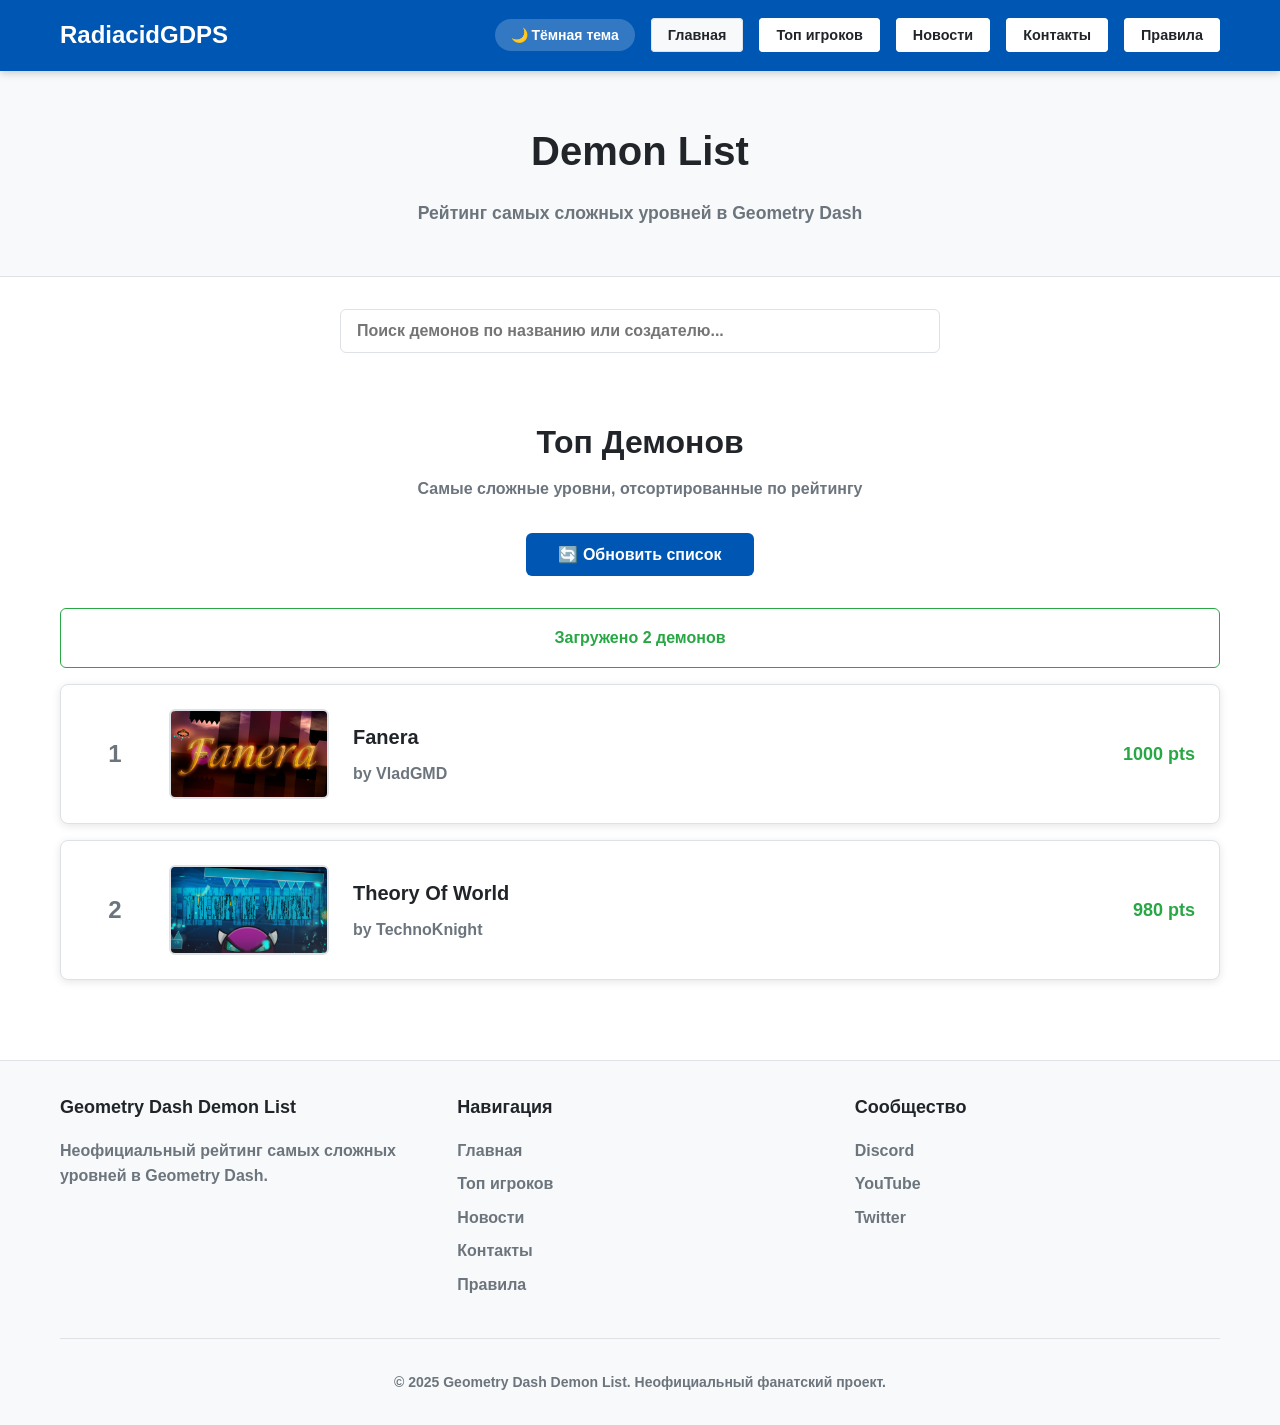
==== index.html @ 88712d81 "Update index.html" ====
<!DOCTYPE html>
<html lang="ru">
<head>
    <meta charset="UTF-8">
    <meta name="viewport" content="width=device-width, initial-scale=1.0">
    <title>Radiacid GDPS</title>
    <style>
        :root {
            --bg-primary: #ffffff;
            --bg-secondary: #f8f9fa;
            --bg-tertiary: #e9ecef;
            --text-primary: #212529;
            --text-secondary: #6c757d;
            --accent-blue: #0056b3;
            --accent-green: #28a745;
            --border-color: #dee2e6;
            --card-shadow: 0 2px 8px rgba(0,0,0,0.1);
            --header-blue: #0056b3;
        }
        
        [data-theme="dark"] {
            --bg-primary: #1a1a1a;
            --bg-secondary: #2d2d2d;
            --bg-tertiary: #3d3d3d;
            --text-primary: #ffffff;
            --text-secondary: #b0b0b0;
            --accent-blue: #4d8fe5;
            --accent-green: #34c759;
            --border-color: #404040;
            --card-shadow: 0 2px 8px rgba(0,0,0,0.3);
            --header-blue: #003d82;
        }
        
        * {
            margin: 0;
            padding: 0;
            box-sizing: border-box;
            font-family: 'Segoe UI', Tahoma, Geneva, Verdana, sans-serif;
        }
        
        body {
            background-color: var(--bg-primary);
            color: var(--text-primary);
            line-height: 1.6;
            transition: all 0.3s ease;
            font-weight: 600;
        }
        
        .container {
            max-width: 1200px;
            margin: 0 auto;
            padding: 0 20px;
        }
        
        /* Header */
        header {
            background: var(--header-blue);
            border-bottom: 1px solid var(--header-blue);
            padding: 1rem 0;
            position: sticky;
            top: 0;
            z-index: 100;
            box-shadow: 0 2px 8px rgba(0,0,0,0.2);
        }
        
        .header-content {
            display: flex;
            justify-content: space-between;
            align-items: center;
        }
        
        .logo {
            font-size: 1.5rem;
            font-weight: 800;
            color: white;
            text-decoration: none;
        }
        
        .header-controls {
            display: flex;
            align-items: center;
            gap: 1rem;
        }
        
        .theme-toggle {
            background: rgba(255,255,255,0.2);
            border: none;
            border-radius: 20px;
            padding: 0.5rem 1rem;
            color: white;
            cursor: pointer;
            font-weight: 600;
            font-size: 0.875rem;
            transition: all 0.3s ease;
        }
        
        .theme-toggle:hover {
            background: rgba(255,255,255,0.3);
        }
        
        nav ul {
            display: flex;
            list-style: none;
            gap: 1rem;
        }
        
        nav ul li a {
            color: var(--text-primary);
            text-decoration: none;
            font-weight: 700;
            padding: 0.5rem 1rem;
            border-radius: 4px;
            transition: all 0.2s;
            background: white;
            border: 1px solid white;
            font-size: 0.9rem;
        }
        
        nav ul li a:hover,
        nav ul li a.active {
            background: var(--bg-secondary);
            color: var(--text-primary);
            border-color: var(--border-color);
        }
        
        /* Hero Section */
        .hero {
            padding: 3rem 0;
            text-align: center;
            background: var(--bg-secondary);
            border-bottom: 1px solid var(--border-color);
        }
        
        .hero h1 {
            font-size: 2.5rem;
            margin-bottom: 1rem;
            color: var(--text-primary);
            font-weight: 800;
        }
        
        .hero p {
            font-size: 1.1rem;
            color: var(--text-secondary);
            max-width: 600px;
            margin: 0 auto;
            font-weight: 600;
        }
        
        /* Search Section */
        .search-section {
            padding: 2rem 0;
            background: var(--bg-primary);
        }
        
        .search-container {
            max-width: 600px;
            margin: 0 auto;
            position: relative;
        }
        
        .search-input {
            width: 100%;
            padding: 0.75rem 1rem;
            font-size: 1rem;
            border: 1px solid var(--border-color);
            border-radius: 6px;
            background: var(--bg-primary);
            color: var(--text-primary);
            font-weight: 600;
        }
        
        .search-input:focus {
            outline: none;
            border-color: var(--accent-blue);
            box-shadow: 0 0 0 2px rgba(0,123,255,0.25);
        }
        
        .search-results {
            position: absolute;
            top: 100%;
            left: 0;
            right: 0;
            background: var(--bg-primary);
            border: 1px solid var(--border-color);
            border-radius: 6px;
            margin-top: 0.5rem;
            max-height: 300px;
            overflow-y: auto;
            z-index: 1000;
            display: none;
            box-shadow: var(--card-shadow);
        }
        
        .search-result-item {
            padding: 0.75rem 1rem;
            cursor: pointer;
            border-bottom: 1px solid var(--border-color);
            transition: background-color 0.2s;
        }
        
        .search-result-item:hover {
            background-color: var(--bg-secondary);
        }
        
        .search-result-item:last-child {
            border-bottom: none;
        }
        
        .search-result-name {
            font-weight: 700;
            color: var(--text-primary);
        }
        
        .search-result-creator {
            font-size: 0.875rem;
            color: var(--text-secondary);
            margin-top: 0.25rem;
            font-weight: 600;
        }
        
        .no-results {
            padding: 1rem;
            text-align: center;
            color: var(--text-secondary);
            font-weight: 600;
        }
        
        /* Demon List */
        .demon-list {
            padding: 2rem 0;
        }
        
        .list-header {
            margin-bottom: 2rem;
            text-align: center;
        }
        
        .list-header h2 {
            font-size: 2rem;
            margin-bottom: 0.5rem;
            color: var(--text-primary);
            font-weight: 800;
        }
        
        .list-header p {
            color: var(--text-secondary);
            font-weight: 600;
        }
        
        .list-container {
            display: flex;
            flex-direction: column;
            gap: 1rem;
        }
        
        .demon-row {
            background: var(--bg-primary);
            border: 1px solid var(--border-color);
            border-radius: 8px;
            padding: 1.5rem;
            display: flex;
            align-items: center;
            gap: 1.5rem;
            transition: all 0.2s;
            cursor: pointer;
            box-shadow: var(--card-shadow);
        }
        
        .demon-row:hover {
            border-color: var(--accent-blue);
            box-shadow: 0 4px 12px rgba(0,0,0,0.15);
            transform: translateY(-2px);
        }
        
        .demon-rank {
            font-size: 1.5rem;
            font-weight: 800;
            width: 60px;
            text-align: center;
            color: var(--text-secondary);
        }
        
        .rank.top-1 {
            color: #ffd700;
        }
        
        .rank.top-3 {
            color: #c0c0c0;
        }
        
        .rank.top-10 {
            color: #cd7f32;
        }
        
        .demon-image {
            width: 160px;
            height: 90px;
            border-radius: 6px;
            overflow: hidden;
            flex-shrink: 0;
            background: var(--bg-tertiary);
            display: flex;
            align-items: center;
            justify-content: center;
            border: 2px solid var(--border-color);
        }
        
        .demon-image img {
            width: 100%;
            height: 100%;
            object-fit: cover;
        }
        
        .image-placeholder {
            width: 100%;
            height: 100%;
            display: flex;
            align-items: center;
            justify-content: center;
            background: var(--bg-tertiary);
            color: var(--text-secondary);
            font-size: 1.5rem;
            font-weight: 800;
        }
        
        .demon-info {
            flex: 1;
            display: flex;
            align-items: center;
            justify-content: space-between;
        }
        
        .demon-details {
            flex: 1;
        }
        
        .demon-name {
            font-size: 1.25rem;
            font-weight: 800;
            color: var(--text-primary);
            margin-bottom: 0.5rem;
        }
        
        .demon-creator {
            color: var(--text-secondary);
            font-size: 1rem;
            font-weight: 600;
        }
        
        .demon-points {
            font-size: 1.125rem;
            font-weight: 800;
            color: var(--accent-green);
            min-width: 100px;
            text-align: right;
        }
        
        /* Refresh Button */
        .refresh-btn {
            display: block;
            margin: 2rem auto;
            padding: 0.75rem 2rem;
            background: var(--accent-blue);
            color: white;
            border: none;
            border-radius: 6px;
            cursor: pointer;
            font-size: 1rem;
            font-weight: 700;
            transition: all 0.2s;
        }
        
        .refresh-btn:hover {
            background: #004494;
            transform: translateY(-1px);
        }
        
        /* Status */
        .sync-status {
            text-align: center;
            padding: 1rem;
            background: var(--bg-secondary);
            border-radius: 6px;
            margin: 1rem 0;
            color: var(--text-secondary);
            border: 1px solid var(--border-color);
            font-weight: 600;
        }
        
        .sync-status.synced {
            color: var(--accent-green);
            border-color: var(--accent-green);
            background: var(--bg-primary);
        }
        
        .error-message {
            text-align: center;
            padding: 1rem;
            background: #f8d7da;
            border: 1px solid #f5c6cb;
            border-radius: 6px;
            margin: 1rem 0;
            color: #721c24;
            font-weight: 600;
        }
        
        [data-theme="dark"] .error-message {
            background: #5c2a2a;
            border-color: #7a3a3a;
            color: #ffb3b3;
        }
        
        /* Footer */
        footer {
            background: var(--bg-secondary);
            border-top: 1px solid var(--border-color);
            padding: 2rem 0;
            margin-top: 3rem;
        }
        
        .footer-content {
            display: grid;
            grid-template-columns: repeat(auto-fit, minmax(250px, 1fr));
            gap: 2rem;
        }
        
        .footer-section h3 {
            font-size: 1.125rem;
            margin-bottom: 1rem;
            color: var(--text-primary);
            font-weight: 800;
        }
        
        .footer-section p, .footer-section a {
            color: var(--text-secondary);
            margin-bottom: 0.5rem;
            display: block;
            text-decoration: none;
            transition: color 0.2s;
            font-weight: 600;
        }
        
        .footer-section a:hover {
            color: var(--accent-blue);
        }
        
        .copyright {
            text-align: center;
            padding-top: 2rem;
            border-top: 1px solid var(--border-color);
            color: var(--text-secondary);
            margin-top: 2rem;
            font-size: 0.875rem;
            font-weight: 600;
        }
        
        /* Responsive */
        @media (max-width: 768px) {
            .header-content {
                flex-direction: column;
                gap: 1rem;
            }
            
            .header-controls {
                order: -1;
                width: 100%;
                justify-content: space-between;
            }
            
            nav ul {
                gap: 0.5rem;
            }
            
            nav ul li a {
                padding: 0.4rem 0.8rem;
                font-size: 0.9rem;
            }
            
            .hero h1 {
                font-size: 2rem;
            }
            
            .demon-row {
                padding: 1rem;
                gap: 1rem;
                flex-direction: column;
                text-align: center;
            }
            
            .demon-image {
                width: 100%;
                max-width: 200px;
                height: 112px;
            }
            
            .demon-info {
                flex-direction: column;
                align-items: center;
                gap: 0.5rem;
                width: 100%;
            }
            
            .demon-points {
                text-align: center;
            }
            
            .footer-content {
                grid-template-columns: 1fr;
            }
        }
        
        @media (max-width: 480px) {
            .hero {
                padding: 2rem 0;
            }
            
            .hero h1 {
                font-size: 1.75rem;
            }
            
            .list-header h2 {
                font-size: 1.5rem;
            }
            
            nav ul {
                flex-wrap: wrap;
                justify-content: center;
            }
            
            .demon-image {
                width: 100%;
                height: 100px;
            }
        }
    </style>
</head>
<body>
    <header>
        <div class="container">
            <div class="header-content">
                <a href="index.html" class="logo">RadiacidGDPS</a>
                <div class="header-controls">
                    <button class="theme-toggle" onclick="toggleTheme()">
                        🌙 Тёмная тема
                    </button>
                    <nav>
                        <ul>
                            <li><a href="index.html" class="active">Главная</a></li>
                            <li><a href="players.html">Топ игроков</a></li>
                            <li><a href="news.html">Новости</a></li>
                            <li><a href="contacts.html">Контакты</a></li>
                            <li><a href="rules.html">Правила</a></li>
                        </ul>
                    </nav>
                </div>
            </div>
        </div>
    </header>
    
    <section class="hero">
        <div class="container">
            <h1>Demon List</h1>
            <p>Рейтинг самых сложных уровней в Geometry Dash</p>
        </div>
    </section>
    
    <section class="search-section">
        <div class="container">
            <div class="search-container">
                <input type="text" id="searchInput" class="search-input" placeholder="Поиск демонов по названию или создателю...">
                <div class="search-results" id="searchResults"></div>
            </div>
        </div>
    </section>
    
    <section class="demon-list">
        <div class="container">
            <div class="list-header">
                <h2>Топ Демонов</h2>
                <p>Самые сложные уровни, отсортированные по рейтингу</p>
            </div>

            <button class="refresh-btn" onclick="refreshData()">
                🔄 Обновить список
            </button>
            
            <div id="syncStatus" class="sync-status">
                Загрузка данных...
            </div>

            <div id="errorContainer"></div>
            
            <div class="list-container" id="demonList">
                <!-- Демоны будут добавлены автоматически через JavaScript -->
            </div>
        </div>
    </section>
    
    <footer>
        <div class="container">
            <div class="footer-content">
                <div class="footer-section">
                    <h3>Geometry Dash Demon List</h3>
                    <p>Неофициальный рейтинг самых сложных уровней в Geometry Dash.</p>
                </div>
                <div class="footer-section">
                    <h3>Навигация</h3>
                    <a href="index.html">Главная</a>
                    <a href="players.html">Топ игроков</a>
                    <a href="news.html">Новости</a>
                    <a href="contacts.html">Контакты</a>
                    <a href="rules.html">Правила</a>
                </div>
                <div class="footer-section">
                    <h3>Сообщество</h3>
                    <a href="#">Discord</a>
                    <a href="#">YouTube</a>
                    <a href="#">Twitter</a>
                </div>
            </div>
            <div class="copyright">
                <p>&copy; 2025 Geometry Dash Demon List. Неофициальный фанатский проект.</p>
            </div>
        </div>
    </footer>

    <script>
        // ========== THEME TOGGLE ==========
        
        function toggleTheme() {
            const currentTheme = document.documentElement.getAttribute('data-theme');
            const newTheme = currentTheme === 'dark' ? 'light' : 'dark';
            
            document.documentElement.setAttribute('data-theme', newTheme);
            localStorage.setItem('theme', newTheme);
            
            // Обновляем текст кнопки
            const themeButton = document.querySelector('.theme-toggle');
            themeButton.textContent = newTheme === 'dark' ? '☀️ Светлая тема' : '🌙 Тёмная тема';
        }
        
        // Загружаем сохраненную тему
        function loadTheme() {
            const savedTheme = localStorage.getItem('theme') || 'light';
            document.documentElement.setAttribute('data-theme', savedTheme);
            
            const themeButton = document.querySelector('.theme-toggle');
            themeButton.textContent = savedTheme === 'dark' ? '☀️ Светлая тема' : '🌙 Тёмная тема';
        }

        // ========== AUTOMATIC RANKING SYSTEM ==========
        
        const defaultDemons = [
            {
                id: 'bloodbath',
                name: 'Bloodbath',
                creator: 'Riot & more',
                image: 'https://images.placeholders.tech/?width=160&height=90&text=Bloodbath&bgColor=ff6b6b&textColor=white',
                videoUrl: 'https://www.youtube.com/watch?v=dQw4w9WgXcQ'
            },
            {
                id: 'cataclysm',
                name: 'Cataclysm',
                creator: 'Ggb0y',
                image: 'https://images.placeholders.tech/?width=160&height=90&text=Cataclysm&bgColor=4ecdc4&textColor=white',
                videoUrl: 'https://www.youtube.com/watch?v=dQw4w9WgXcQ'
            },
            {
                id: 'sakupen-hell',
                name: 'Sakupen Hell',
                creator: 'Noobas',
                image: 'https://images.placeholders.tech/?width=160&height=90&text=Sakupen+Hell&bgColor=45b7d1&textColor=white',
                videoUrl: 'https://www.youtube.com/watch?v=dQw4w9WgXcQ'
            }
        ];

        let demons = [];
        let filteredDemons = [];

        // ========== SEARCH SYSTEM ==========

        function initializeSearch() {
            const searchInput = document.getElementById('searchInput');
            const searchResults = document.getElementById('searchResults');
            
            searchInput.addEventListener('input', function() {
                const searchTerm = this.value.toLowerCase().trim();
                
                if (searchTerm.length === 0) {
                    searchResults.style.display = 'none';
                    filteredDemons = [...demons];
                    renderDemons();
                    return;
                }
                
                const results = demons.filter(demon => 
                    demon.name.toLowerCase().includes(searchTerm) || 
                    demon.creator.toLowerCase().includes(searchTerm)
                );
                
                displaySearchResults(results);
                filteredDemons = results;
                renderDemons();
            });
            
            document.addEventListener('click', function(e) {
                if (!searchInput.contains(e.target) && !searchResults.contains(e.target)) {
                    searchResults.style.display = 'none';
                }
            });
        }
        
        function displaySearchResults(results) {
            const searchResults = document.getElementById('searchResults');
            
            if (results.length === 0) {
                searchResults.innerHTML = '<div class="no-results">Демоны не найдены</div>';
                searchResults.style.display = 'block';
                return;
            }
            
            searchResults.innerHTML = '';
            
            results.slice(0, 8).forEach(demon => {
                const resultItem = document.createElement('div');
                resultItem.className = 'search-result-item';
                resultItem.innerHTML = `
                    <div class="search-result-name">${demon.name}</div>
                    <div class="search-result-creator">by ${demon.creator}</div>
                `;
                resultItem.addEventListener('click', function() {
                    openDemonPage(demon.id);
                    searchResults.style.display = 'none';
                });
                searchResults.appendChild(resultItem);
            });
            
            searchResults.style.display = 'block';
        }

        // ========== DATA MANAGEMENT ==========

        function showError(message) {
            const errorContainer = document.getElementById('errorContainer');
            errorContainer.innerHTML = `
                <div class="error-message">
                    <strong>Ошибка:</strong> ${message}
                </div>
            `;
        }

        function calculatePointsByRank(rank) {
            if (rank <= 50) {
                return Math.max(1000 - (rank - 1) * 20, 300);
            } else {
                return Math.max(300 - (rank - 51) * 5, 5);
            }
        }

        async function loadDataFromJSON() {
            try {
                console.log('📥 Загрузка данных из demons.json...');
                
                const response = await fetch('data/demons.json');
                if (!response.ok) throw new Error('Файл demons.json не найден');
                
                const data = await response.json();
                
                if (data.demons && Array.isArray(data.demons)) {
                    demons = data.demons.map((demon, index) => ({
                        ...demon,
                        rank: index + 1
                    }));
                    
                    filteredDemons = [...demons];
                    
                    console.log('✅ Данные загружены из demons.json:', demons.length);
                    updateSyncStatus(`Загружено ${demons.length} демонов`);
                    return true;
                } else {
                    throw new Error('Неверный формат demons.json - отсутствует массив demons');
                }
                
            } catch (error) {
                console.error('❌ Ошибка загрузки:', error);
                
                demons = defaultDemons.map((demon, index) => ({
                    ...demon,
                    rank: index + 1
                }));
                
                filteredDemons = [...demons];
                
                updateSyncStatus('Используются стандартные демоны');
                showError(error.message);
                return false;
            }
        }

        function updateSyncStatus(message) {
            const statusElement = document.getElementById('syncStatus');
            if (statusElement) {
                statusElement.textContent = message;
                statusElement.className = 'sync-status ' + (message.includes('Загружено') ? 'synced' : '');
            }
        }

        // ========== RENDERING ==========

        function renderDemons() {
            const demonList = document.getElementById('demonList');
            
            if (!demonList) {
                console.error('❌ Element demonList not found');
                return;
            }
            
            demonList.innerHTML = '';
            
            if (filteredDemons.length === 0) {
                demonList.innerHTML = `
                    <div style="text-align: center; padding: 3rem; color: var(--text-secondary);">
                        <div style="font-size: 3rem; margin-bottom: 1rem;">🔍</div>
                        <div style="font-size: 1.25rem; margin-bottom: 0.5rem; font-weight: 700;">Демоны не найдены</div>
                        <div style="font-weight: 600;">Попробуйте изменить поисковый запрос</div>
                    </div>
                `;
                return;
            }
            
            filteredDemons.forEach(demon => {
                const points = calculatePointsByRank(demon.rank);
                const rankClass = demon.rank === 1 ? 'top-1' : 
                                demon.rank <= 3 ? 'top-3' : 
                                demon.rank <= 10 ? 'top-10' : '';
                
                const demonRow = document.createElement('div');
                demonRow.className = 'demon-row';
                demonRow.onclick = () => openDemonPage(demon.id);
                demonRow.innerHTML = `
                    <div class="demon-rank ${rankClass}">${demon.rank}</div>
                    <div class="demon-image">
                        ${demon.image ? 
                            `<img src="${demon.image}" alt="${demon.name}" onerror="this.style.display='none'; this.parentNode.innerHTML='<div class=\\'image-placeholder\\'>${demon.name.charAt(0)}</div>'">` :
                            `<div class="image-placeholder">${demon.name.charAt(0)}</div>`
                        }
                    </div>
                    <div class="demon-info">
                        <div class="demon-details">
                            <div class="demon-name">${demon.name}</div>
                            <div class="demon-creator">by ${demon.creator}</div>
                        </div>
                        <div class="demon-points">${points} pts</div>
                    </div>
                `;
                demonList.appendChild(demonRow);
            });
        }

        // ========== UTILITY FUNCTIONS ==========

        function openDemonPage(demonId) {
            window.location.href = `demon.html?id=${demonId}`;
        }

        async function refreshData() {
            await loadDataFromJSON();
            renderDemons();
            
            document.querySelectorAll('.demon-row').forEach((row, index) => {
                row.style.opacity = '0';
                row.style.transform = 'translateX(-20px)';
                
                setTimeout(() => {
                    row.style.transition = 'opacity 0.3s, transform 0.3s';
                    row.style.opacity = '1';
                    row.style.transform = 'translateX(0)';
                }, index * 50);
            });
        }

        // ========== INITIALIZATION ==========

        async function initializeData() {
            console.log('🎮 Инициализация Geometry Dash Demon List...');
            loadTheme();
            await loadDataFromJSON();
            initializeSearch();
            renderDemons();
            
            setTimeout(() => {
                document.querySelectorAll('.demon-row').forEach((row, index) => {
                    row.style.opacity = '0';
                    row.style.transform = 'translateX(-20px)';
                    
                    setTimeout(() => {
                        row.style.transition = 'opacity 0.3s, transform 0.3s';
                        row.style.opacity = '1';
                        row.style.transform = 'translateX(0)';
                    }, index * 50);
                });
            }, 100);
        }

        // Глобальные функции
        window.refreshData = refreshData;
        window.openDemonPage = openDemonPage;
        window.toggleTheme = toggleTheme;

        // Запуск при загрузке страницы
        document.addEventListener('DOMContentLoaded', function() {
            initializeData();
            console.log('✅ Demon List ready!');
        });
    </script>
</body>
</html>
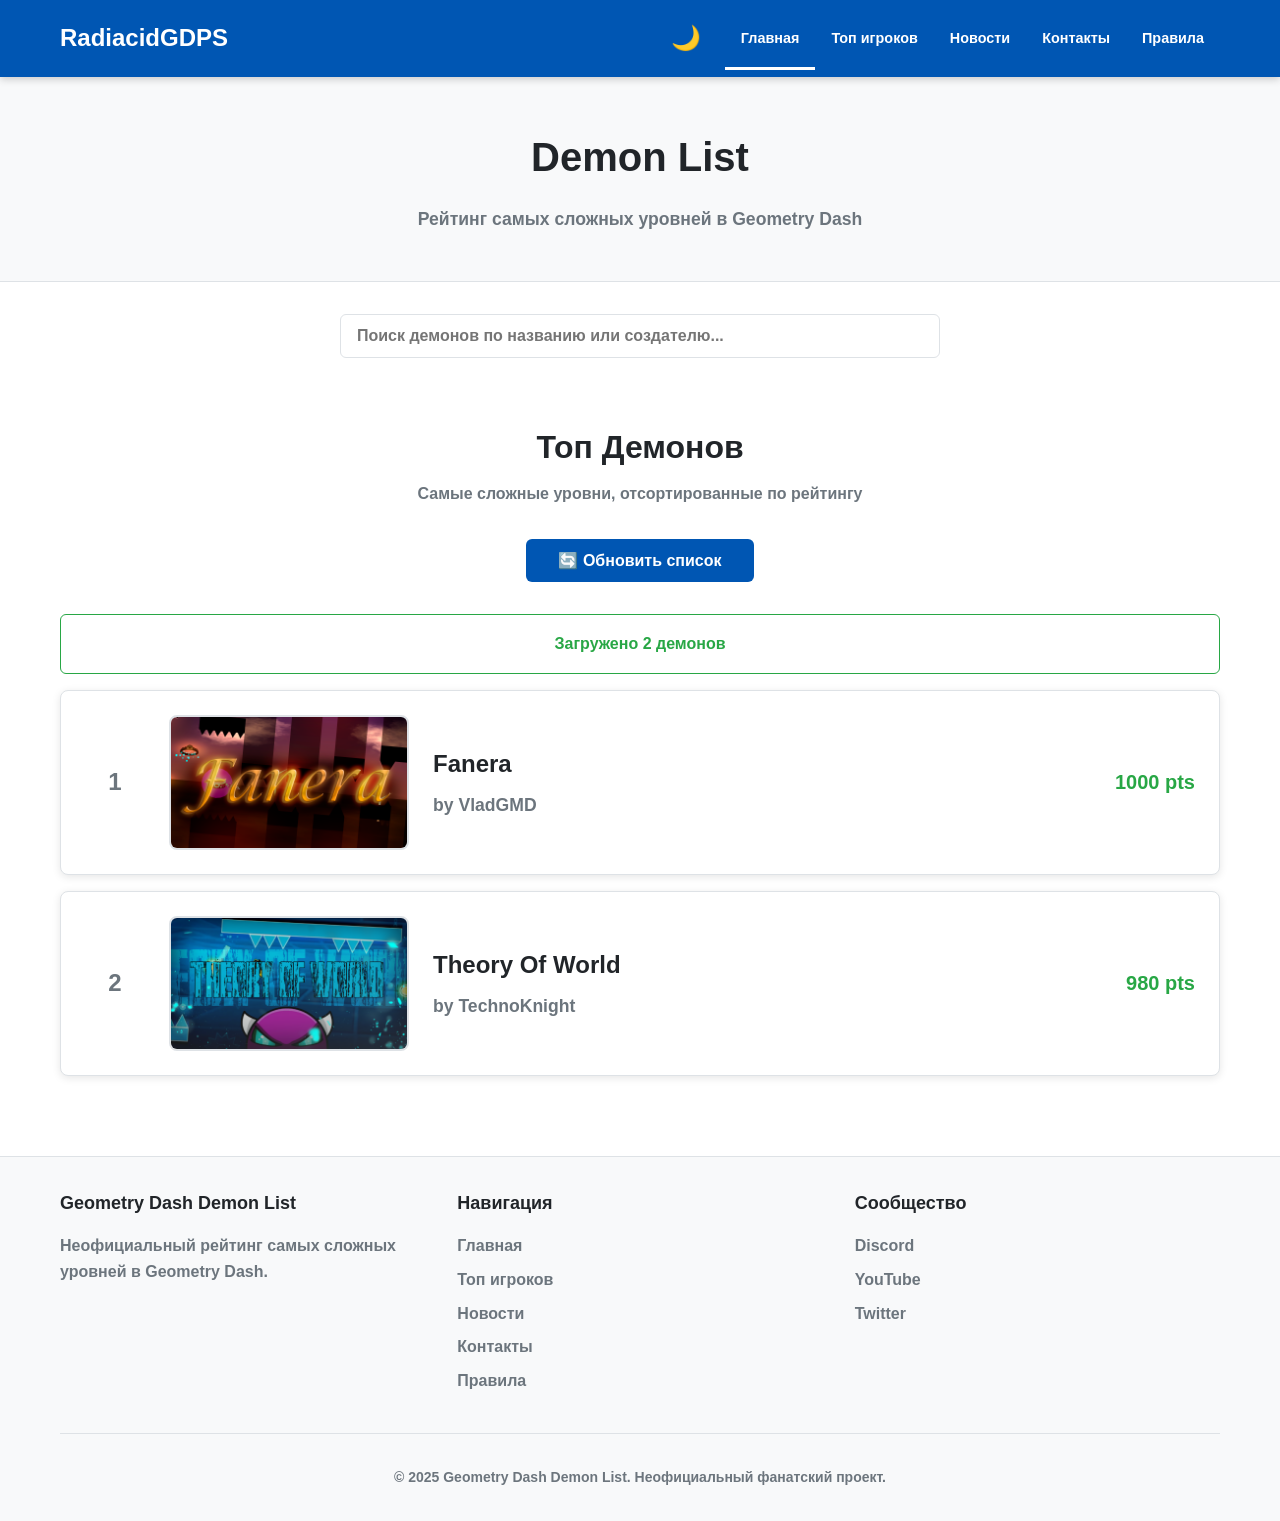
==== commit 9f23016b: "Update index.html" ====
--- a/index.html
+++ b/index.html
@@ -56,7 +56,7 @@
         header {
             background: var(--header-blue);
             border-bottom: 1px solid var(--header-blue);
-            padding: 1rem 0;
+            padding: 1rem 0 0 0;
             position: sticky;
             top: 0;
             z-index: 100;
@@ -67,6 +67,7 @@
             display: flex;
             justify-content: space-between;
             align-items: center;
+            padding-bottom: 1rem;
         }
         
         .logo {
@@ -83,44 +84,53 @@
         }
         
         .theme-toggle {
-            background: rgba(255,255,255,0.2);
+            background: none;
             border: none;
-            border-radius: 20px;
-            padding: 0.5rem 1rem;
             color: white;
             cursor: pointer;
-            font-weight: 600;
-            font-size: 0.875rem;
+            font-size: 1.5rem;
             transition: all 0.3s ease;
+            padding: 0.5rem;
         }
         
         .theme-toggle:hover {
-            background: rgba(255,255,255,0.3);
+            transform: scale(1.1);
         }
         
         nav ul {
             display: flex;
             list-style: none;
-            gap: 1rem;
+            gap: 0;
         }
         
         nav ul li a {
-            color: var(--text-primary);
+            color: white;
             text-decoration: none;
-            font-weight: 700;
+            font-weight: 600;
             padding: 0.5rem 1rem;
-            border-radius: 4px;
             transition: all 0.2s;
+            font-size: 0.9rem;
+            position: relative;
+        }
+        
+        nav ul li a::after {
+            content: '';
+            position: absolute;
+            bottom: -1rem;
+            left: 0;
+            width: 100%;
+            height: 3px;
             background: white;
-            border: 1px solid white;
-            font-size: 0.9rem;
-        }
-        
-        nav ul li a:hover,
-        nav ul li a.active {
-            background: var(--bg-secondary);
-            color: var(--text-primary);
-            border-color: var(--border-color);
+            transform: scaleX(0);
+            transition: transform 0.3s ease;
+        }
+        
+        nav ul li a.active::after {
+            transform: scaleX(1);
+        }
+        
+        nav ul li a:hover::after {
+            transform: scaleX(1);
         }
         
         /* Hero Section */
@@ -293,9 +303,9 @@
         }
         
         .demon-image {
-            width: 160px;
-            height: 90px;
-            border-radius: 6px;
+            width: 240px;
+            height: 135px;
+            border-radius: 8px;
             overflow: hidden;
             flex-shrink: 0;
             background: var(--bg-tertiary);
@@ -319,7 +329,7 @@
             justify-content: center;
             background: var(--bg-tertiary);
             color: var(--text-secondary);
-            font-size: 1.5rem;
+            font-size: 2rem;
             font-weight: 800;
         }
         
@@ -335,7 +345,7 @@
         }
         
         .demon-name {
-            font-size: 1.25rem;
+            font-size: 1.5rem;
             font-weight: 800;
             color: var(--text-primary);
             margin-bottom: 0.5rem;
@@ -343,12 +353,12 @@
         
         .demon-creator {
             color: var(--text-secondary);
-            font-size: 1rem;
+            font-size: 1.1rem;
             font-weight: 600;
         }
         
         .demon-points {
-            font-size: 1.125rem;
+            font-size: 1.25rem;
             font-weight: 800;
             color: var(--accent-green);
             min-width: 100px;
@@ -468,7 +478,7 @@
             }
             
             nav ul {
-                gap: 0.5rem;
+                gap: 0;
             }
             
             nav ul li a {
@@ -489,8 +499,8 @@
             
             .demon-image {
                 width: 100%;
-                max-width: 200px;
-                height: 112px;
+                max-width: 280px;
+                height: 157px;
             }
             
             .demon-info {
@@ -529,7 +539,11 @@
             
             .demon-image {
                 width: 100%;
-                height: 100px;
+                height: 140px;
+            }
+            
+            nav ul li a::after {
+                bottom: -0.5rem;
             }
         }
     </style>
@@ -541,7 +555,7 @@
                 <a href="index.html" class="logo">RadiacidGDPS</a>
                 <div class="header-controls">
                     <button class="theme-toggle" onclick="toggleTheme()">
-                        🌙 Тёмная тема
+                        🌙
                     </button>
                     <nav>
                         <ul>
@@ -634,9 +648,9 @@
             document.documentElement.setAttribute('data-theme', newTheme);
             localStorage.setItem('theme', newTheme);
             
-            // Обновляем текст кнопки
+            // Обновляем иконку кнопки
             const themeButton = document.querySelector('.theme-toggle');
-            themeButton.textContent = newTheme === 'dark' ? '☀️ Светлая тема' : '🌙 Тёмная тема';
+            themeButton.textContent = newTheme === 'dark' ? '☀️' : '🌙';
         }
         
         // Загружаем сохраненную тему
@@ -645,7 +659,7 @@
             document.documentElement.setAttribute('data-theme', savedTheme);
             
             const themeButton = document.querySelector('.theme-toggle');
-            themeButton.textContent = savedTheme === 'dark' ? '☀️ Светлая тема' : '🌙 Тёмная тема';
+            themeButton.textContent = savedTheme === 'dark' ? '☀️' : '🌙';
         }
 
         // ========== AUTOMATIC RANKING SYSTEM ==========
@@ -655,21 +669,21 @@
                 id: 'bloodbath',
                 name: 'Bloodbath',
                 creator: 'Riot & more',
-                image: 'https://images.placeholders.tech/?width=160&height=90&text=Bloodbath&bgColor=ff6b6b&textColor=white',
+                image: 'https://images.placeholders.tech/?width=240&height=135&text=Bloodbath&bgColor=ff6b6b&textColor=white',
                 videoUrl: 'https://www.youtube.com/watch?v=dQw4w9WgXcQ'
             },
             {
                 id: 'cataclysm',
                 name: 'Cataclysm',
                 creator: 'Ggb0y',
-                image: 'https://images.placeholders.tech/?width=160&height=90&text=Cataclysm&bgColor=4ecdc4&textColor=white',
+                image: 'https://images.placeholders.tech/?width=240&height=135&text=Cataclysm&bgColor=4ecdc4&textColor=white',
                 videoUrl: 'https://www.youtube.com/watch?v=dQw4w9WgXcQ'
             },
             {
                 id: 'sakupen-hell',
                 name: 'Sakupen Hell',
                 creator: 'Noobas',
-                image: 'https://images.placeholders.tech/?width=160&height=90&text=Sakupen+Hell&bgColor=45b7d1&textColor=white',
+                image: 'https://images.placeholders.tech/?width=240&height=135&text=Sakupen+Hell&bgColor=45b7d1&textColor=white',
                 videoUrl: 'https://www.youtube.com/watch?v=dQw4w9WgXcQ'
             }
         ];
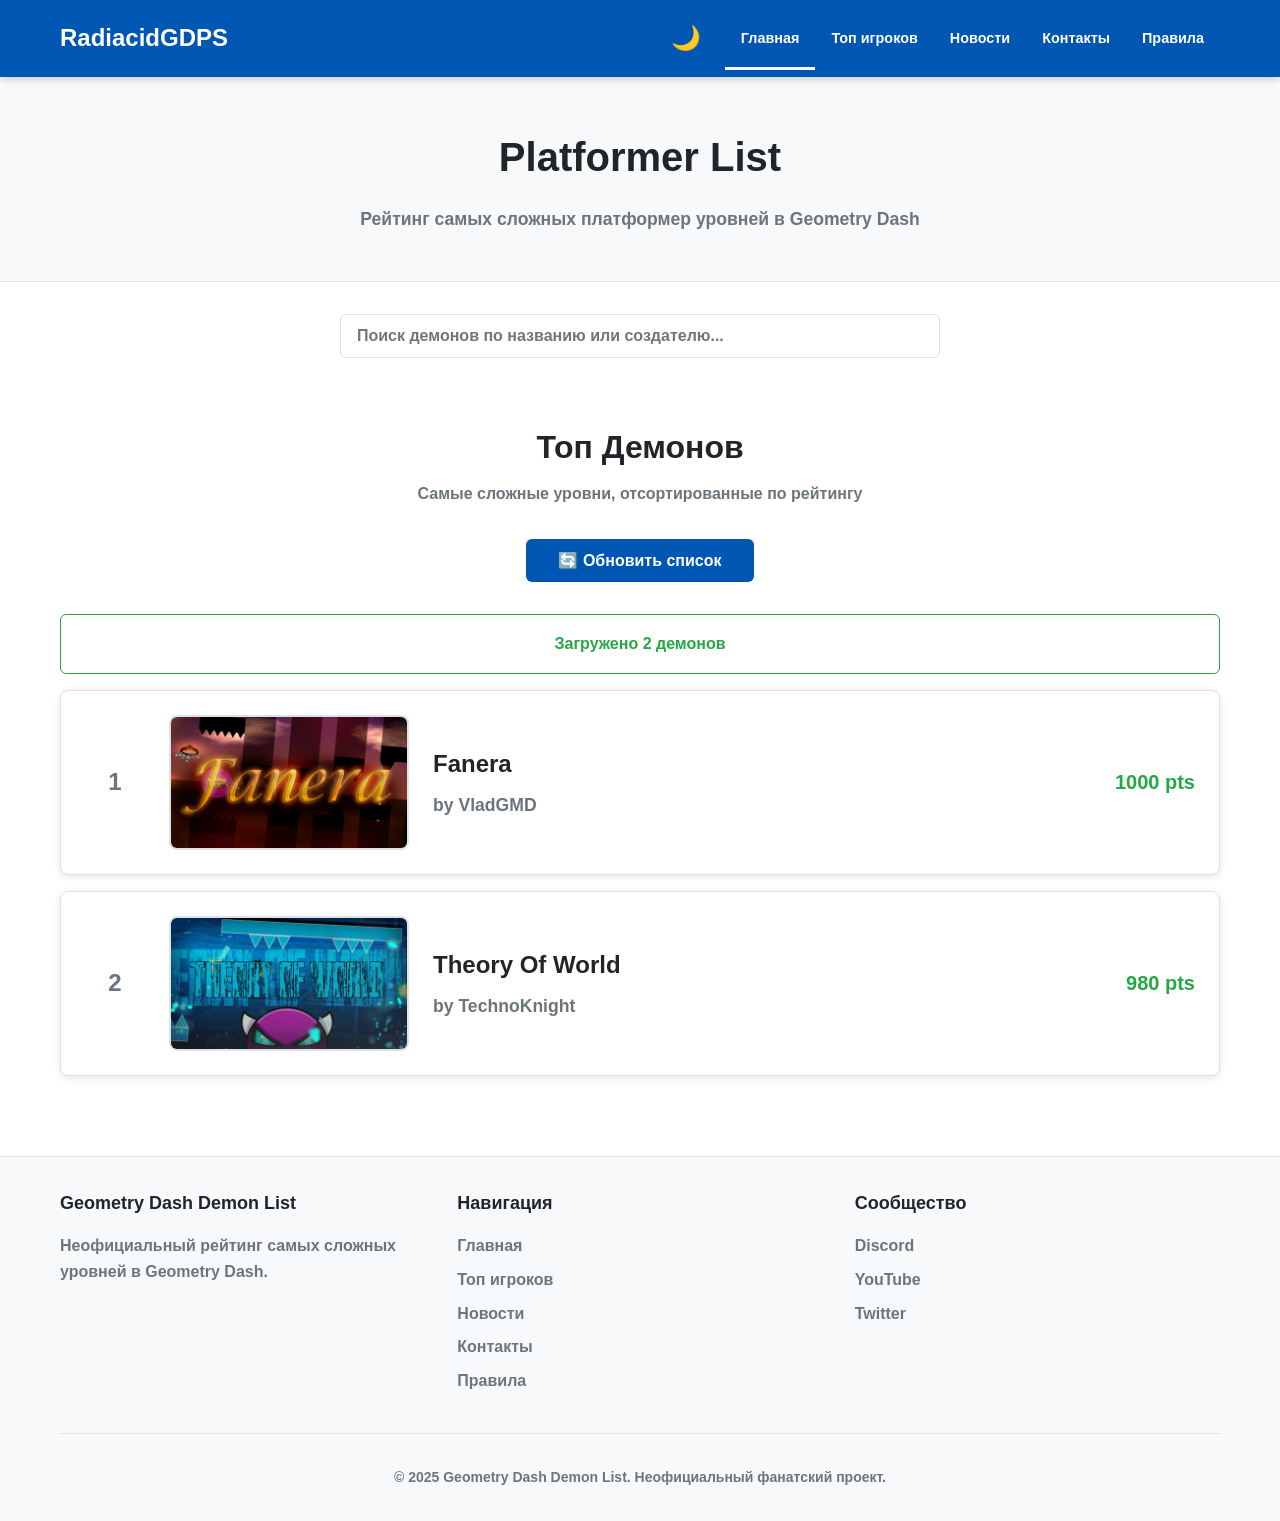
==== commit d9bf28b9: "Update index.html" ====
--- a/index.html
+++ b/index.html
@@ -573,8 +573,8 @@
     
     <section class="hero">
         <div class="container">
-            <h1>Demon List</h1>
-            <p>Рейтинг самых сложных уровней в Geometry Dash</p>
+            <h1>Platformer List</h1>
+            <p>Рейтинг самых сложных платформер уровней в Geometry Dash</p>
         </div>
     </section>
     
@@ -929,3 +929,4 @@
     </script>
 </body>
 </html>
+
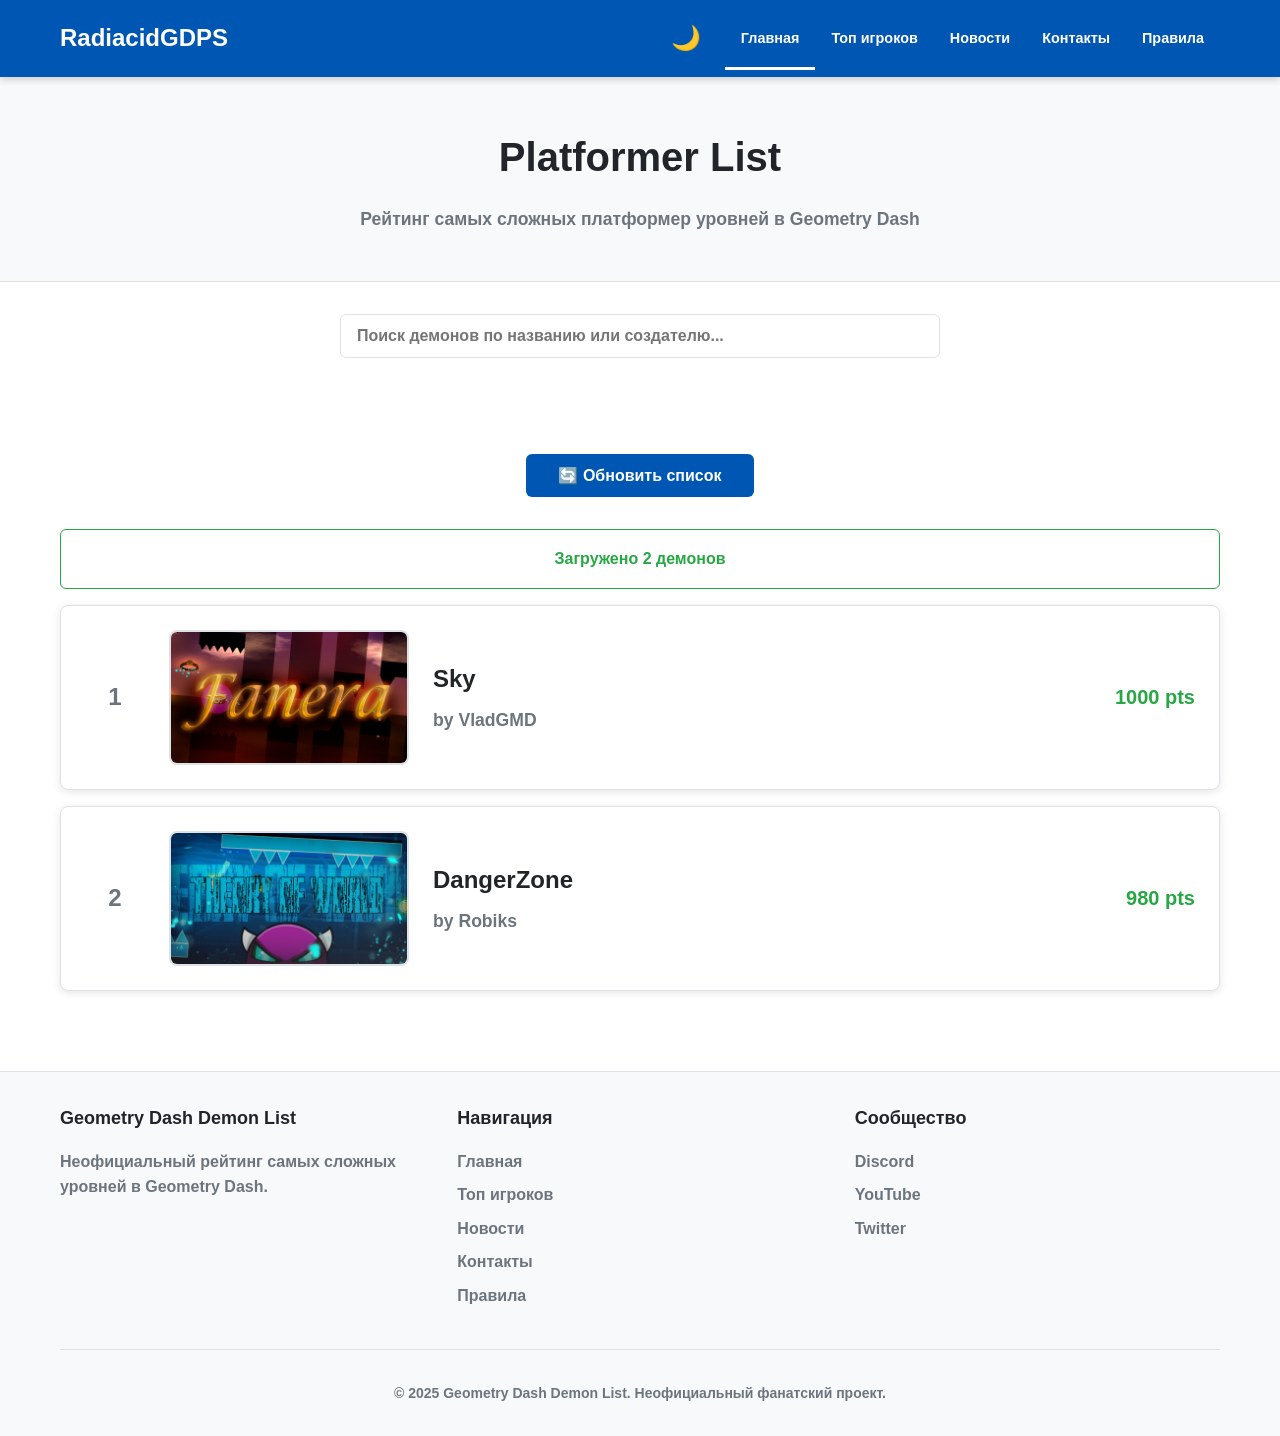
==== commit 71b12a05: "Update index.html" ====
--- a/index.html
+++ b/index.html
@@ -590,8 +590,7 @@
     <section class="demon-list">
         <div class="container">
             <div class="list-header">
-                <h2>Топ Демонов</h2>
-                <p>Самые сложные уровни, отсортированные по рейтингу</p>
+
             </div>
 
             <button class="refresh-btn" onclick="refreshData()">
@@ -930,3 +929,4 @@
 </body>
 </html>
 
+
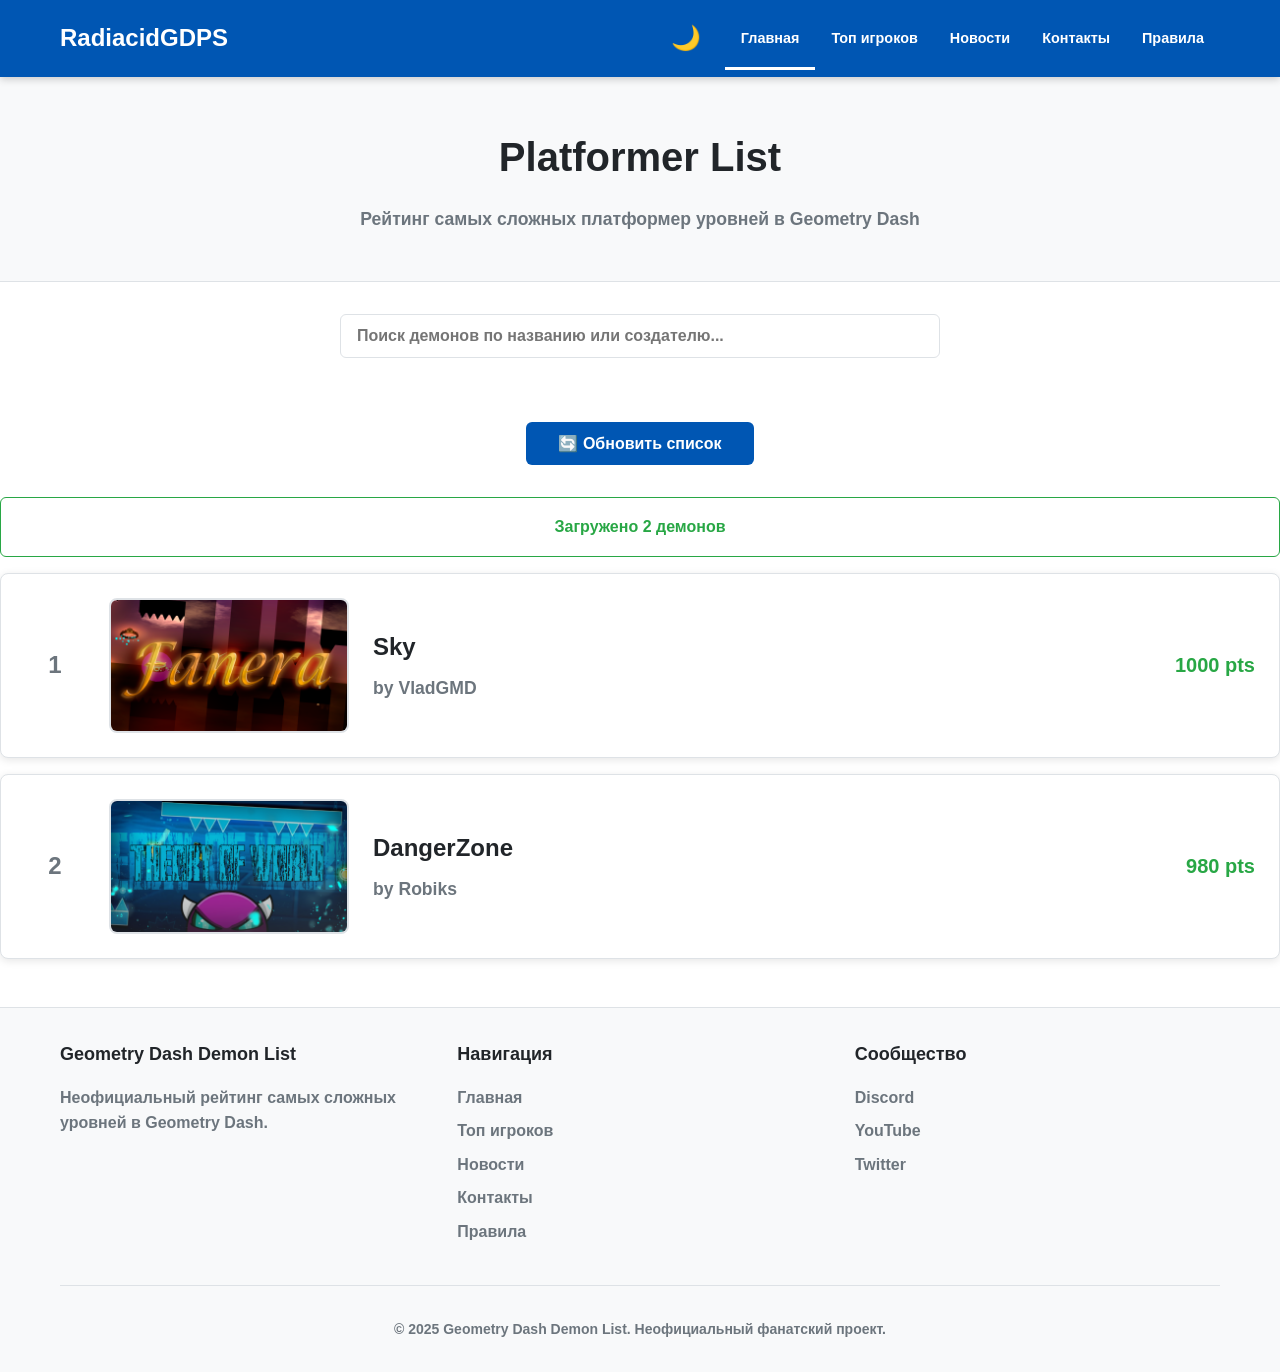
==== commit 5d515dff: "Update index.html" ====
--- a/index.html
+++ b/index.html
@@ -587,11 +587,6 @@
         </div>
     </section>
     
-    <section class="demon-list">
-        <div class="container">
-            <div class="list-header">
-
-            </div>
 
             <button class="refresh-btn" onclick="refreshData()">
                 🔄 Обновить список
@@ -930,3 +925,4 @@
 </html>
 
 
+
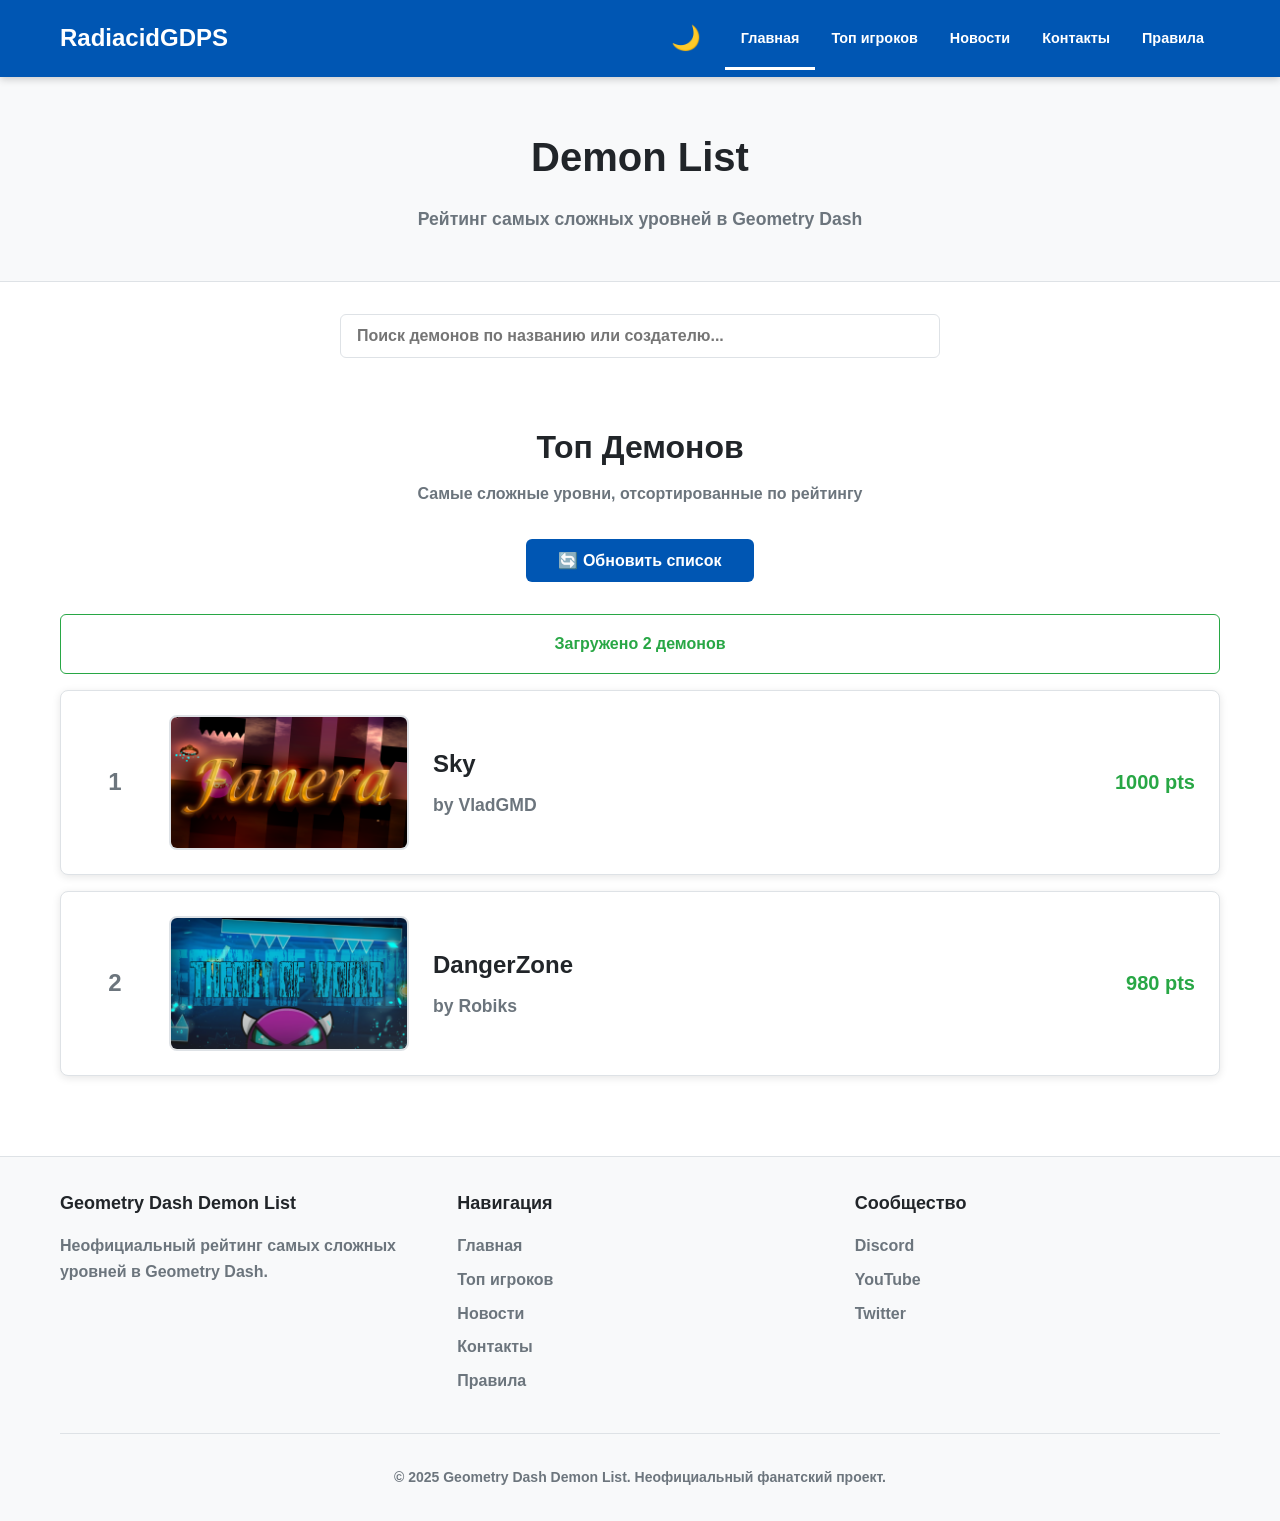
==== commit f9f9dbf5: "Update index.html" ====
--- a/index.html
+++ b/index.html
@@ -573,8 +573,8 @@
     
     <section class="hero">
         <div class="container">
-            <h1>Platformer List</h1>
-            <p>Рейтинг самых сложных платформер уровней в Geometry Dash</p>
+            <h1>Demon List</h1>
+            <p>Рейтинг самых сложных уровней в Geometry Dash</p>
         </div>
     </section>
     
@@ -587,6 +587,12 @@
         </div>
     </section>
     
+    <section class="demon-list">
+        <div class="container">
+            <div class="list-header">
+                <h2>Топ Демонов</h2>
+                <p>Самые сложные уровни, отсортированные по рейтингу</p>
+            </div>
 
             <button class="refresh-btn" onclick="refreshData()">
                 🔄 Обновить список
@@ -923,6 +929,3 @@
     </script>
 </body>
 </html>
-
-
-
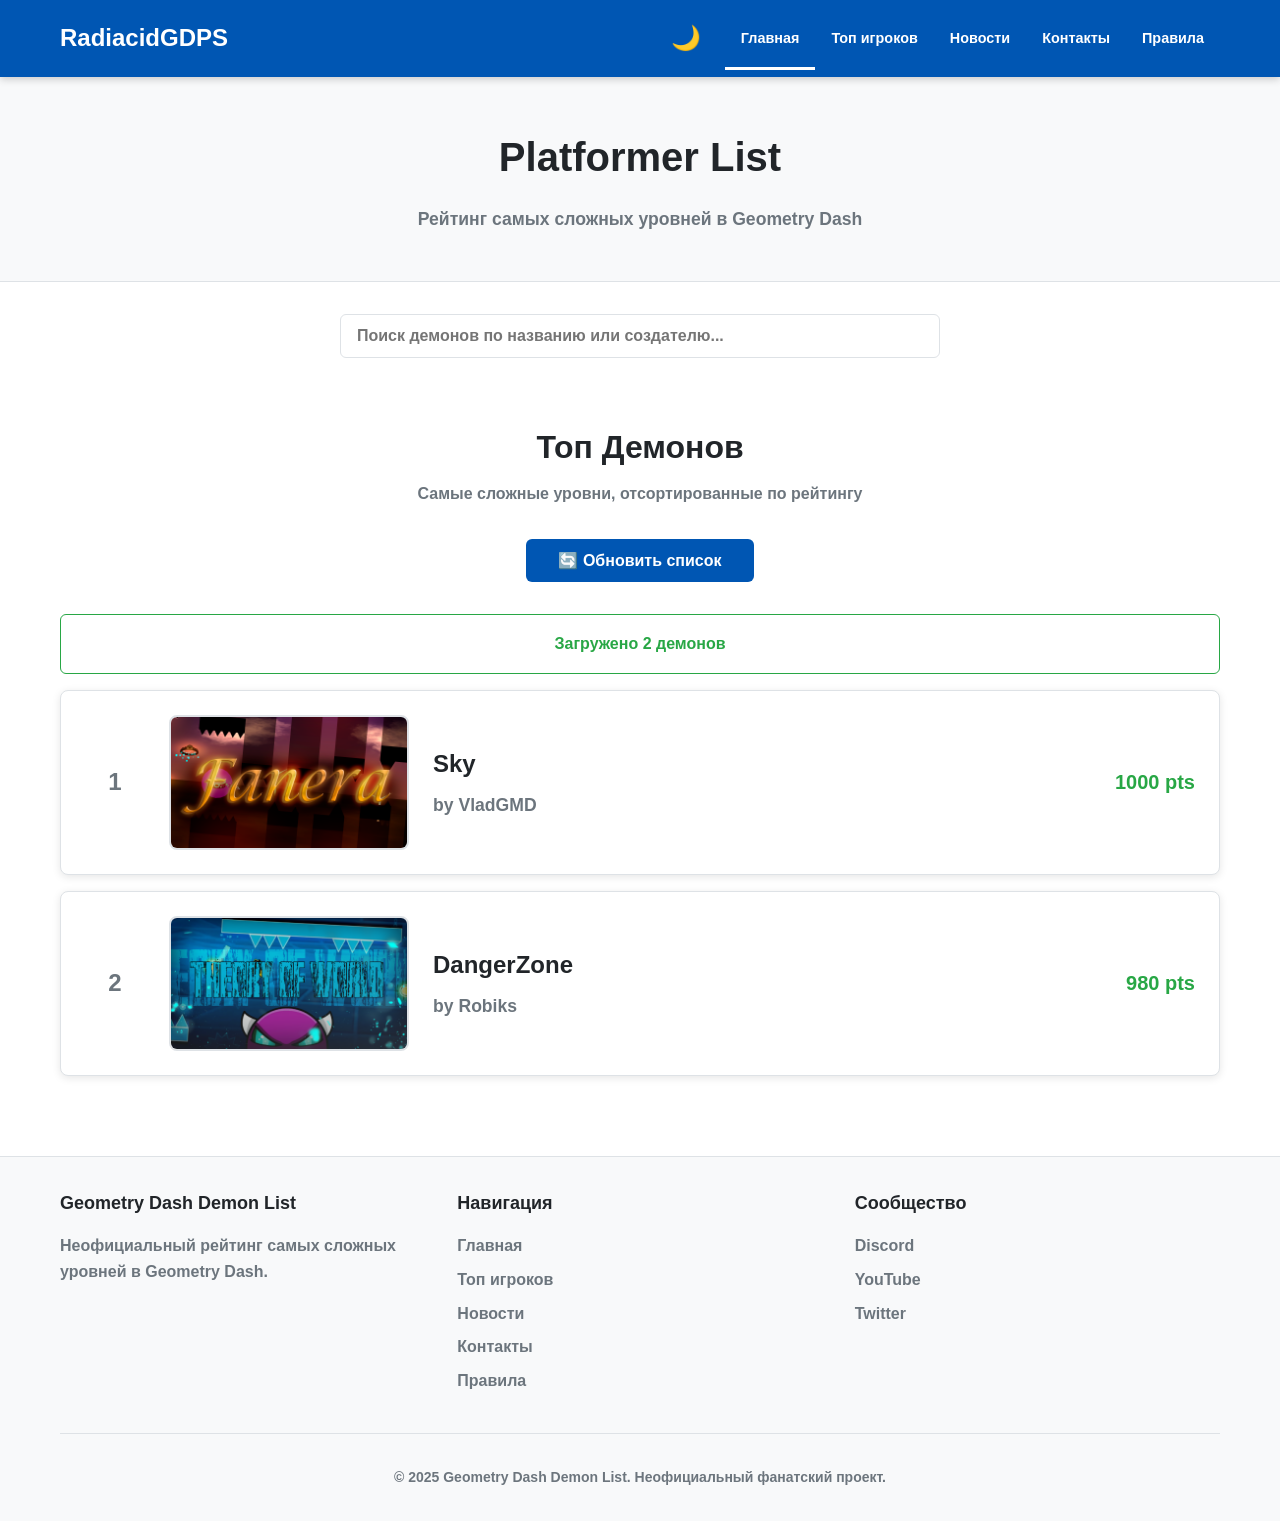
==== commit d83e4775: "Update index.html" ====
--- a/index.html
+++ b/index.html
@@ -573,7 +573,7 @@
     
     <section class="hero">
         <div class="container">
-            <h1>Demon List</h1>
+            <h1>Platformer List</h1>
             <p>Рейтинг самых сложных уровней в Geometry Dash</p>
         </div>
     </section>
@@ -929,3 +929,4 @@
     </script>
 </body>
 </html>
+
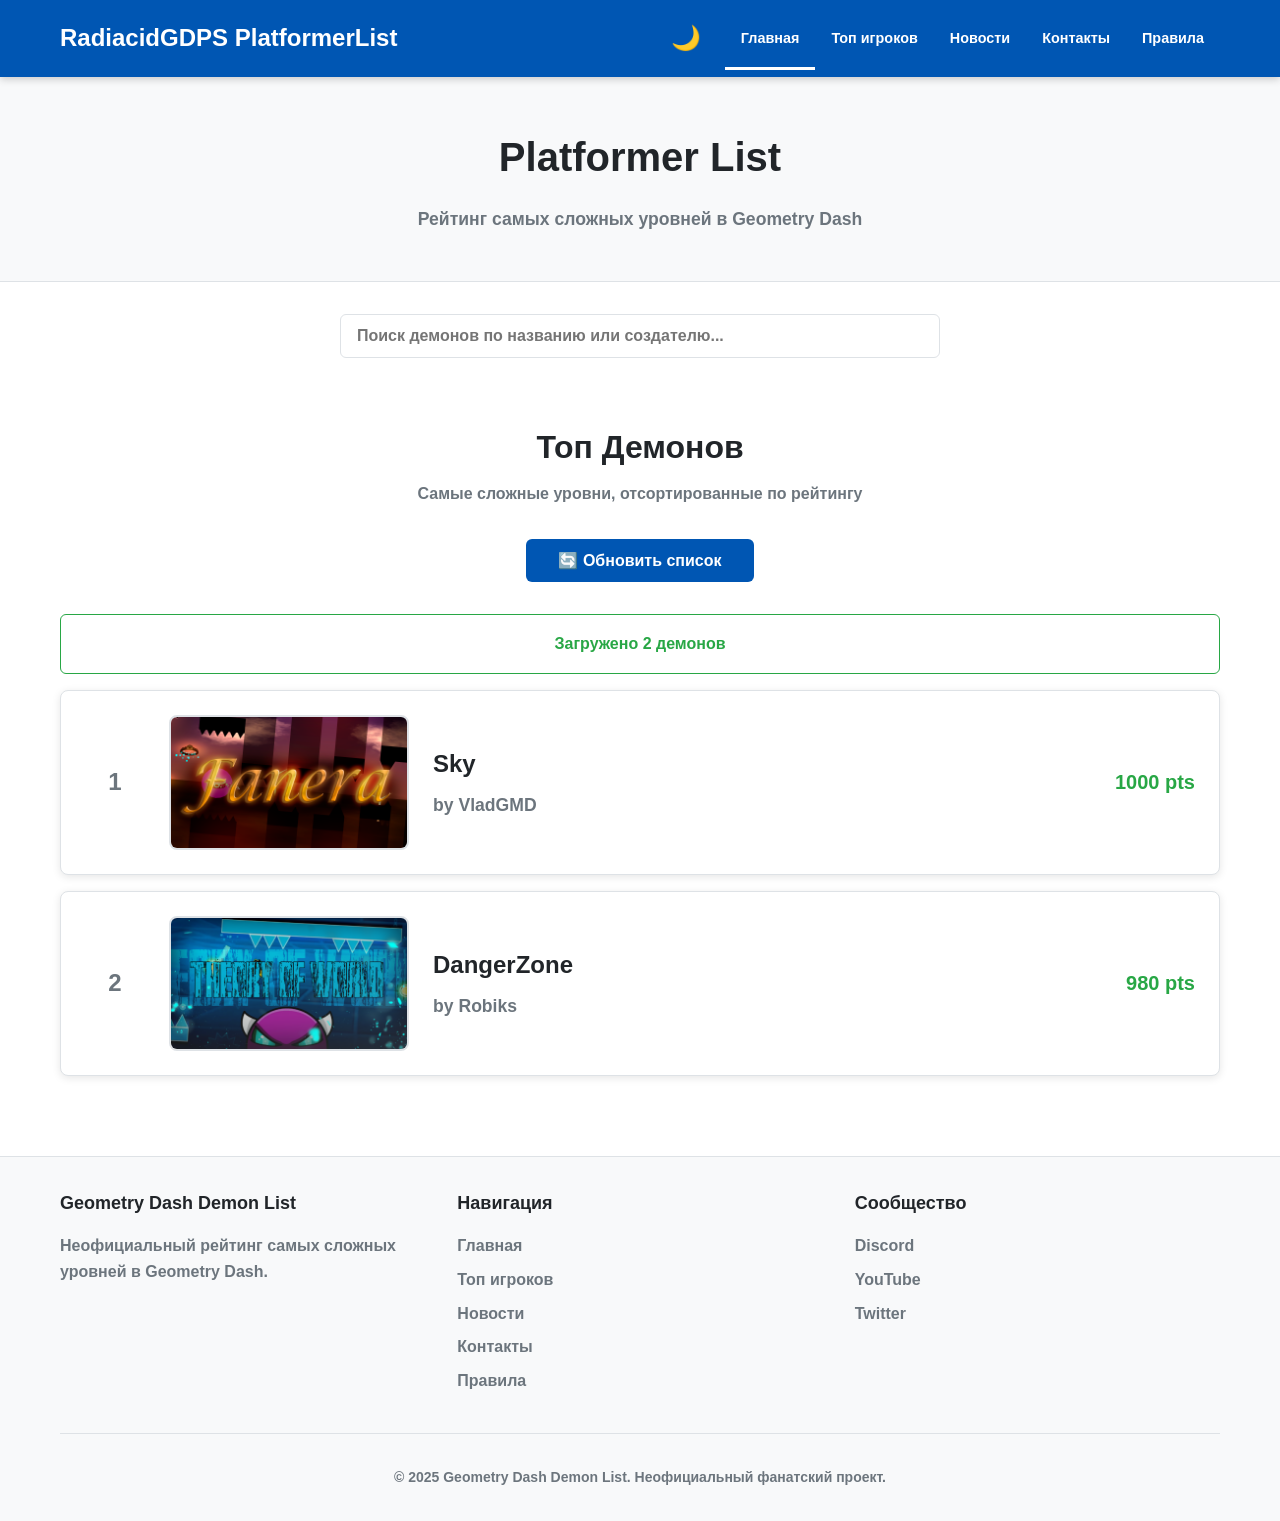
==== commit 30f5b629: "Update index.html" ====
--- a/index.html
+++ b/index.html
@@ -3,7 +3,7 @@
 <head>
     <meta charset="UTF-8">
     <meta name="viewport" content="width=device-width, initial-scale=1.0">
-    <title>Radiacid GDPS</title>
+    <title>Radiacid GDPS Platformer List</title>
     <style>
         :root {
             --bg-primary: #ffffff;
@@ -552,7 +552,7 @@
     <header>
         <div class="container">
             <div class="header-content">
-                <a href="index.html" class="logo">RadiacidGDPS</a>
+                <a href="index.html" class="logo">RadiacidGDPS PlatformerList</a>
                 <div class="header-controls">
                     <button class="theme-toggle" onclick="toggleTheme()">
                         🌙
@@ -930,3 +930,4 @@
 </body>
 </html>
 
+
